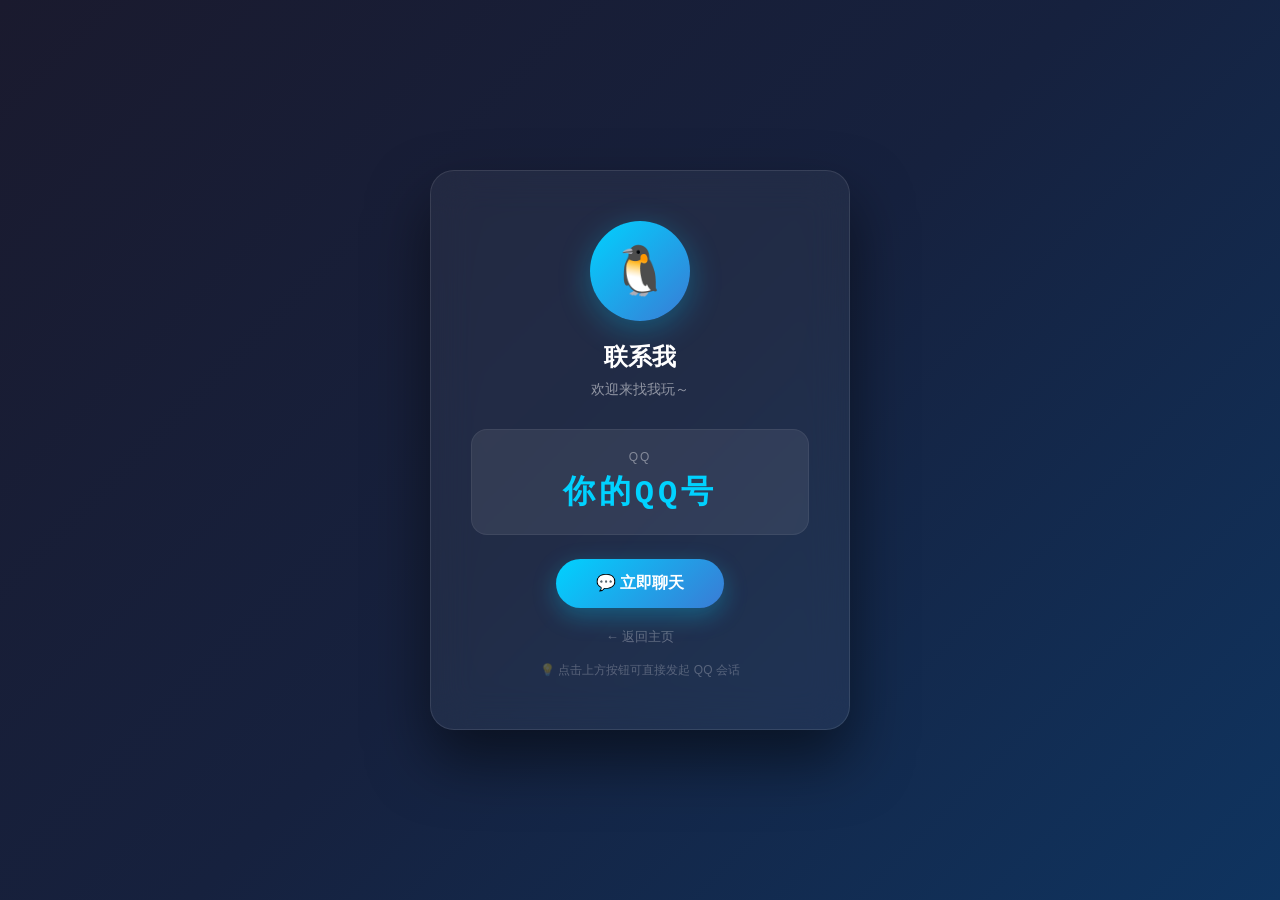
==== qq.html @ 27681a0b "Create qq.html" ====
<!DOCTYPE html>
<html lang="zh">
<head>
    <meta charset="UTF-8">
    <meta name="viewport" content="width=device-width, initial-scale=1.0">
    <title>联系我 - QQ</title>
    <style>
        * {
            margin: 0;
            padding: 0;
            box-sizing: border-box;
        }
        body {
            font-family: "Microsoft YaHei", sans-serif;
            background: linear-gradient(135deg, #1a1a2e, #16213e, #0f3460);
            min-height: 100vh;
            display: flex;
            justify-content: center;
            align-items: center;
            padding: 20px;
        }
        .container {
            background: rgba(255, 255, 255, 0.05);
            backdrop-filter: blur(20px);
            border: 1px solid rgba(255, 255, 255, 0.1);
            border-radius: 24px;
            padding: 50px 40px;
            max-width: 420px;
            width: 100%;
            text-align: center;
            box-shadow: 0 30px 60px rgba(0, 0, 0, 0.5);
        }
        .avatar {
            width: 100px;
            height: 100px;
            border-radius: 50%;
            background: linear-gradient(135deg, #00d2ff, #3a7bd5);
            margin: 0 auto 20px;
            display: flex;
            justify-content: center;
            align-items: center;
            font-size: 48px;
            color: #fff;
            box-shadow: 0 8px 32px rgba(0, 210, 255, 0.3);
        }
        h1 {
            color: #fff;
            font-size: 24px;
            margin-bottom: 8px;
        }
        .subtitle {
            color: rgba(255, 255, 255, 0.5);
            font-size: 14px;
            margin-bottom: 30px;
        }
        .qq-number {
            background: rgba(255, 255, 255, 0.08);
            border-radius: 16px;
            padding: 20px;
            margin-bottom: 24px;
            border: 1px solid rgba(255, 255, 255, 0.06);
        }
        .qq-number .label {
            color: rgba(255, 255, 255, 0.4);
            font-size: 12px;
            letter-spacing: 2px;
            text-transform: uppercase;
        }
        .qq-number .number {
            color: #fff;
            font-size: 32px;
            font-weight: 700;
            letter-spacing: 4px;
            margin-top: 6px;
            font-family: "Courier New", monospace;
        }
        .qq-number .number span {
            color: #00d2ff;
        }
        .btn {
            display: inline-block;
            background: linear-gradient(135deg, #00d2ff, #3a7bd5);
            color: #fff;
            padding: 14px 40px;
            border-radius: 50px;
            text-decoration: none;
            font-weight: 600;
            font-size: 16px;
            transition: all 0.3s ease;
            box-shadow: 0 8px 24px rgba(0, 210, 255, 0.3);
            border: none;
            cursor: pointer;
        }
        .btn:hover {
            transform: translateY(-2px);
            box-shadow: 0 12px 32px rgba(0, 210, 255, 0.5);
        }
        .back-link {
            display: block;
            margin-top: 20px;
            color: rgba(255, 255, 255, 0.3);
            font-size: 13px;
            text-decoration: none;
            transition: color 0.3s;
        }
        .back-link:hover {
            color: rgba(255, 255, 255, 0.6);
        }
        .qr-tip {
            color: rgba(255, 255, 255, 0.25);
            font-size: 12px;
            margin-top: 16px;
        }
    </style>
</head>
<body>
    <div class="container">
        <div class="avatar">🐧</div>
        <h1>联系我</h1>
        <p class="subtitle">欢迎来找我玩～</p>
        <div class="qq-number">
            <div class="label">QQ</div>
            <div class="number"><span>你的QQ号</span></div>
        </div>
        <a href="https://wpa.qq.com/msgrd?v=3&uin=你的QQ号&site=qq&menu=yes" target="_blank" class="btn">
            💬 立即聊天
        </a>
        <a href="index.html" class="back-link">← 返回主页</a>
        <p class="qr-tip">💡 点击上方按钮可直接发起 QQ 会话</p>
    </div>
</body>
</html>
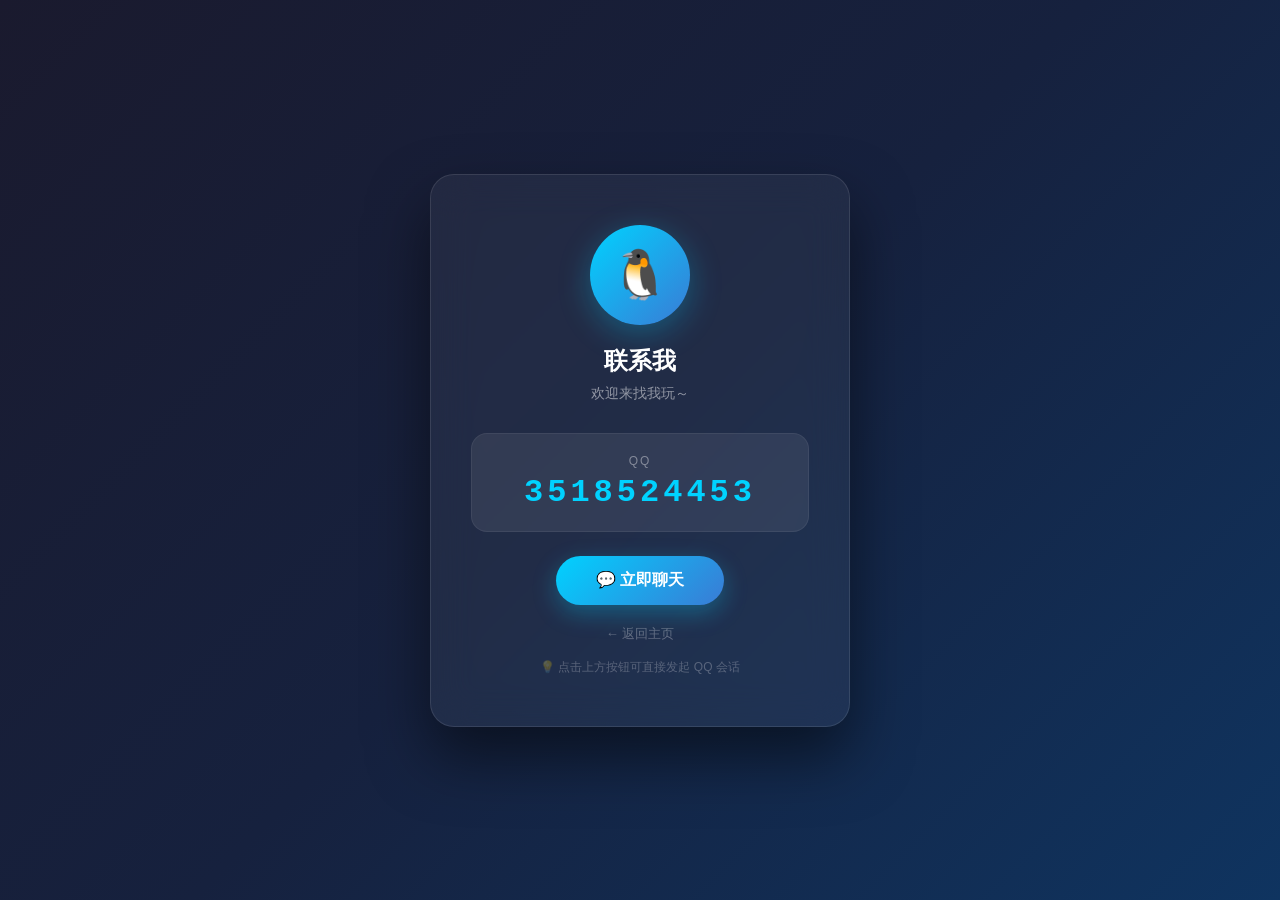
==== commit 0c615b39: "Update qq.html" ====
--- a/qq.html
+++ b/qq.html
@@ -120,9 +120,9 @@
         <p class="subtitle">欢迎来找我玩～</p>
         <div class="qq-number">
             <div class="label">QQ</div>
-            <div class="number"><span>你的QQ号</span></div>
+            <div class="number"><span>3518524453</span></div>
         </div>
-        <a href="https://wpa.qq.com/msgrd?v=3&uin=你的QQ号&site=qq&menu=yes" target="_blank" class="btn">
+        <a href="https://wpa.qq.com/msgrd?v=3&uin=3518524453&site=qq&menu=yes" target="_blank" class="btn">
             💬 立即聊天
         </a>
         <a href="index.html" class="back-link">← 返回主页</a>
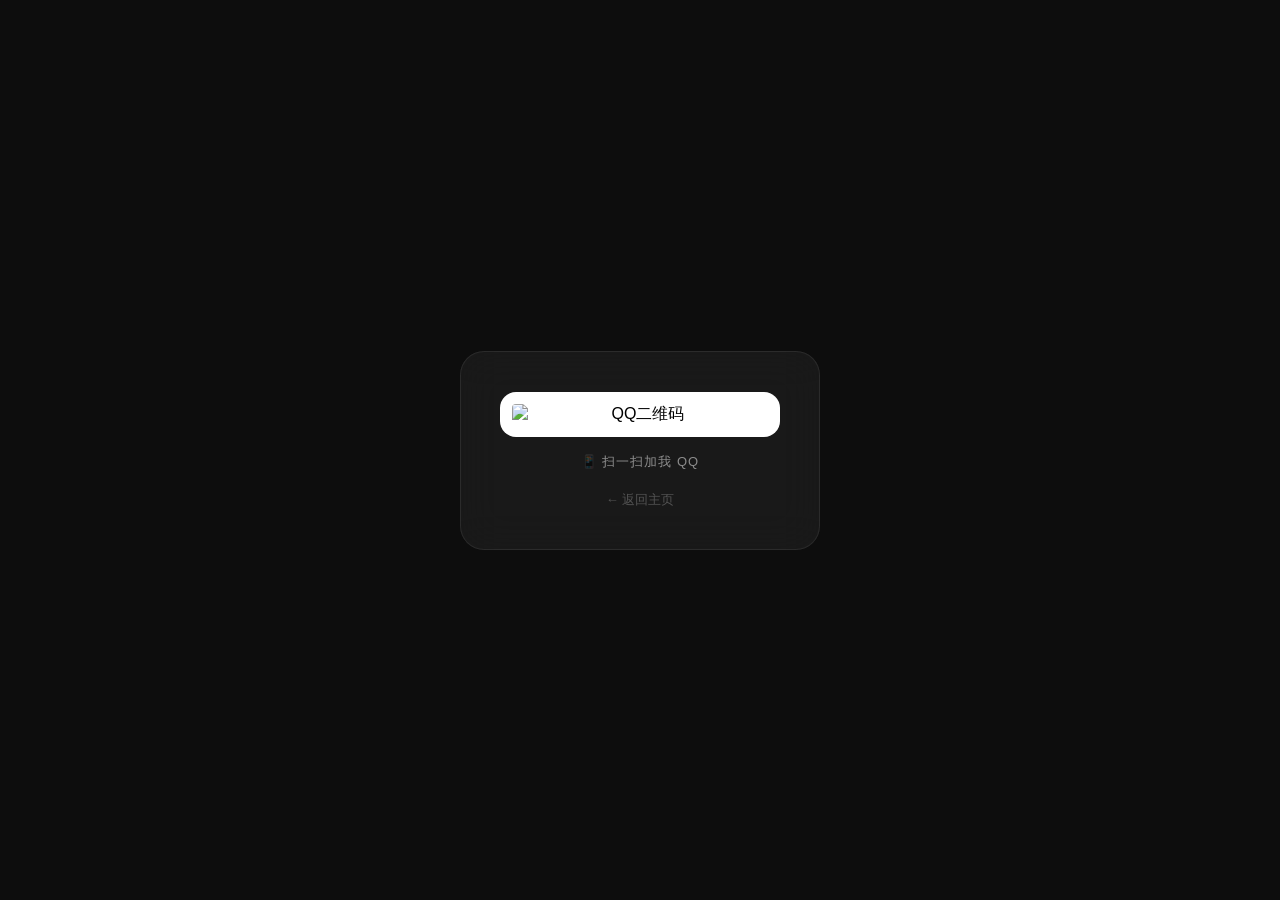
==== commit b39f90bc: "Update qq.html" ====
--- a/qq.html
+++ b/qq.html
@@ -12,7 +12,7 @@
         }
         body {
             font-family: "Microsoft YaHei", sans-serif;
-            background: linear-gradient(135deg, #1a1a2e, #16213e, #0f3460);
+            background: #0d0d0d;
             min-height: 100vh;
             display: flex;
             justify-content: center;
@@ -22,111 +22,46 @@
         .container {
             background: rgba(255, 255, 255, 0.05);
             backdrop-filter: blur(20px);
-            border: 1px solid rgba(255, 255, 255, 0.1);
+            border: 1px solid rgba(255, 255, 255, 0.08);
             border-radius: 24px;
-            padding: 50px 40px;
-            max-width: 420px;
+            padding: 40px 30px;
+            max-width: 360px;
             width: 100%;
             text-align: center;
-            box-shadow: 0 30px 60px rgba(0, 0, 0, 0.5);
         }
-        .avatar {
-            width: 100px;
-            height: 100px;
-            border-radius: 50%;
-            background: linear-gradient(135deg, #00d2ff, #3a7bd5);
-            margin: 0 auto 20px;
-            display: flex;
-            justify-content: center;
-            align-items: center;
-            font-size: 48px;
-            color: #fff;
-            box-shadow: 0 8px 32px rgba(0, 210, 255, 0.3);
+        .qr-code {
+            width: 100%;
+            max-width: 280px;
+            height: auto;
+            border-radius: 16px;
+            margin: 0 auto 16px;
+            display: block;
+            background: #fff;
+            padding: 12px;
         }
-        h1 {
-            color: #fff;
-            font-size: 24px;
-            margin-bottom: 8px;
-        }
-        .subtitle {
+        .tip {
             color: rgba(255, 255, 255, 0.5);
-            font-size: 14px;
-            margin-bottom: 30px;
-        }
-        .qq-number {
-            background: rgba(255, 255, 255, 0.08);
-            border-radius: 16px;
-            padding: 20px;
-            margin-bottom: 24px;
-            border: 1px solid rgba(255, 255, 255, 0.06);
-        }
-        .qq-number .label {
-            color: rgba(255, 255, 255, 0.4);
-            font-size: 12px;
-            letter-spacing: 2px;
-            text-transform: uppercase;
-        }
-        .qq-number .number {
-            color: #fff;
-            font-size: 32px;
-            font-weight: 700;
-            letter-spacing: 4px;
-            margin-top: 6px;
-            font-family: "Courier New", monospace;
-        }
-        .qq-number .number span {
-            color: #00d2ff;
-        }
-        .btn {
-            display: inline-block;
-            background: linear-gradient(135deg, #00d2ff, #3a7bd5);
-            color: #fff;
-            padding: 14px 40px;
-            border-radius: 50px;
-            text-decoration: none;
-            font-weight: 600;
-            font-size: 16px;
-            transition: all 0.3s ease;
-            box-shadow: 0 8px 24px rgba(0, 210, 255, 0.3);
-            border: none;
-            cursor: pointer;
-        }
-        .btn:hover {
-            transform: translateY(-2px);
-            box-shadow: 0 12px 32px rgba(0, 210, 255, 0.5);
+            font-size: 13px;
+            letter-spacing: 1px;
         }
         .back-link {
             display: block;
             margin-top: 20px;
-            color: rgba(255, 255, 255, 0.3);
+            color: rgba(255, 255, 255, 0.25);
             font-size: 13px;
             text-decoration: none;
             transition: color 0.3s;
         }
         .back-link:hover {
-            color: rgba(255, 255, 255, 0.6);
-        }
-        .qr-tip {
-            color: rgba(255, 255, 255, 0.25);
-            font-size: 12px;
-            margin-top: 16px;
+            color: rgba(255, 255, 255, 0.5);
         }
     </style>
 </head>
 <body>
     <div class="container">
-        <div class="avatar">🐧</div>
-        <h1>联系我</h1>
-        <p class="subtitle">欢迎来找我玩～</p>
-        <div class="qq-number">
-            <div class="label">QQ</div>
-            <div class="number"><span>3518524453</span></div>
-        </div>
-        <a href="https://wpa.qq.com/msgrd?v=3&uin=3518524453&site=qq&menu=yes" target="_blank" class="btn">
-            💬 立即聊天
-        </a>
+        <img src="图片/你的二维码图片.png" alt="QQ二维码" class="qr-code">
+        <p class="tip">📱 扫一扫加我 QQ</p>
         <a href="index.html" class="back-link">← 返回主页</a>
-        <p class="qr-tip">💡 点击上方按钮可直接发起 QQ 会话</p>
     </div>
 </body>
 </html>
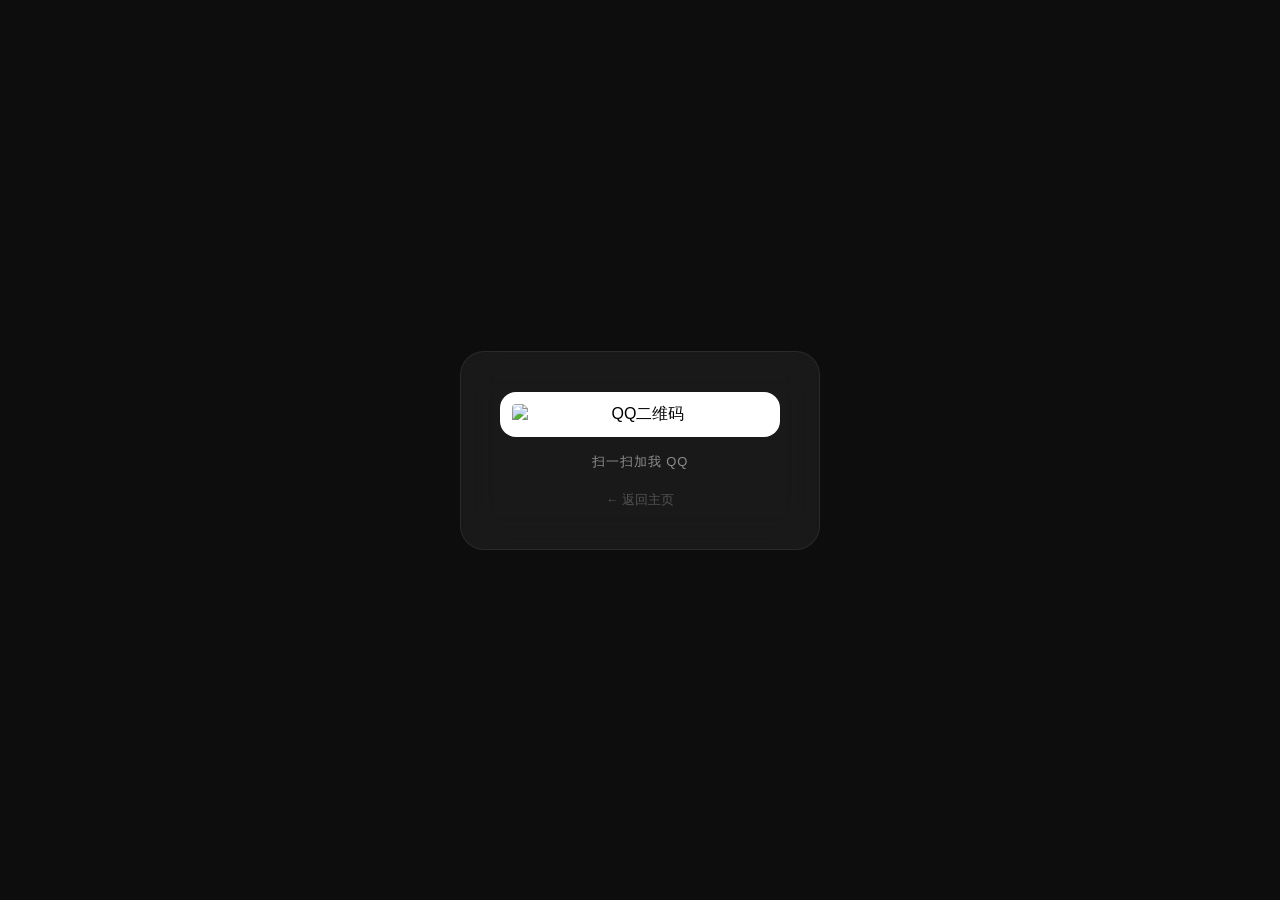
==== commit 5b29ebbc: "Update qq.html" ====
--- a/qq.html
+++ b/qq.html
@@ -59,8 +59,8 @@
 </head>
 <body>
     <div class="container">
-        <img src="图片/你的二维码图片.png" alt="QQ二维码" class="qr-code">
-        <p class="tip">📱 扫一扫加我 QQ</p>
+        <img src="pic/qq.png" alt="QQ二维码" class="qr-code">
+        <p class="tip"> 扫一扫加我 QQ</p>
         <a href="index.html" class="back-link">← 返回主页</a>
     </div>
 </body>
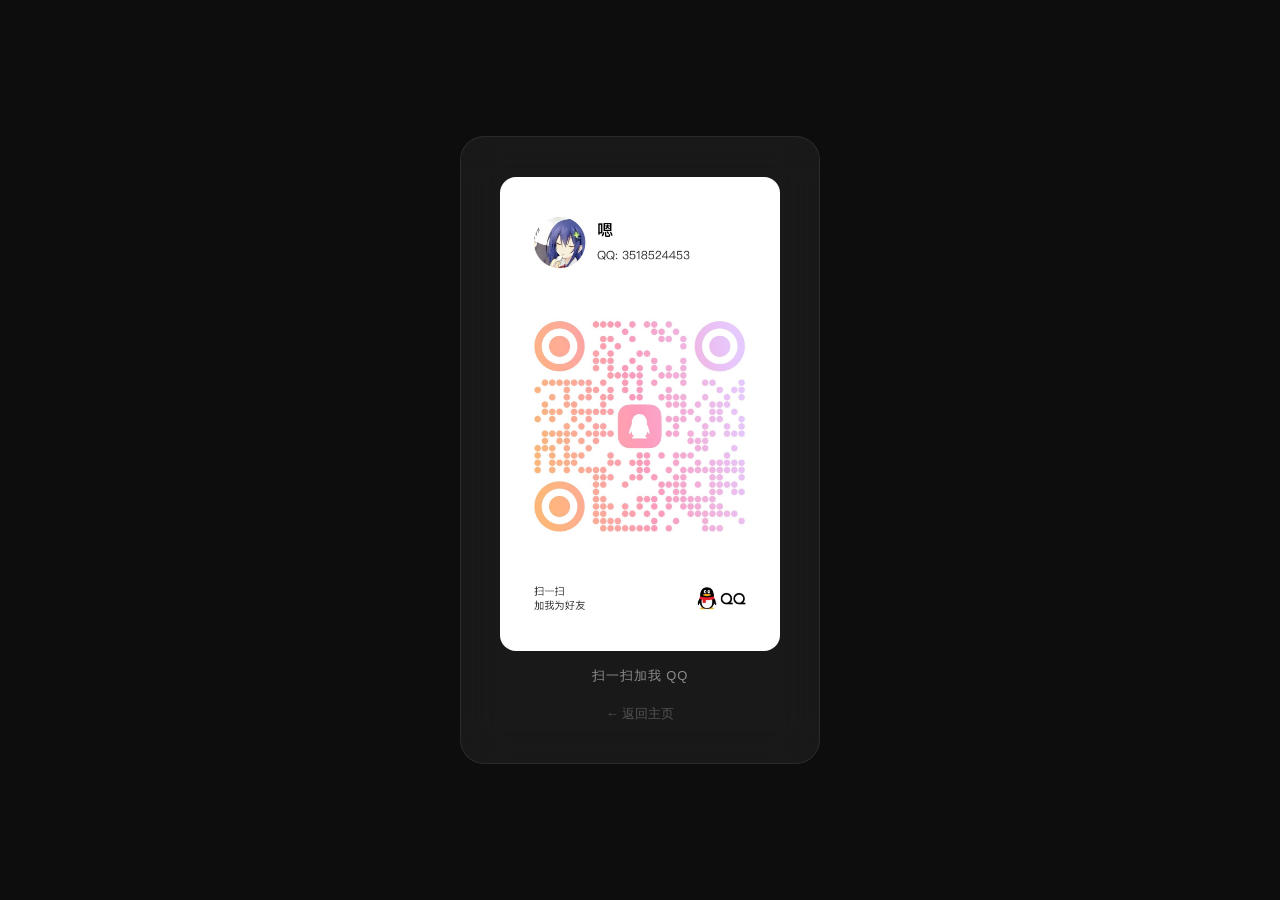
==== commit 7a9cc9b8: "Update qq.html" ====
--- a/qq.html
+++ b/qq.html
@@ -59,7 +59,7 @@
 </head>
 <body>
     <div class="container">
-        <img src="pic/qq.png" alt="QQ二维码" class="qr-code">
+        <img src="images/qq.png" alt="QQ二维码" class="qr-code">
         <p class="tip"> 扫一扫加我 QQ</p>
         <a href="index.html" class="back-link">← 返回主页</a>
     </div>
